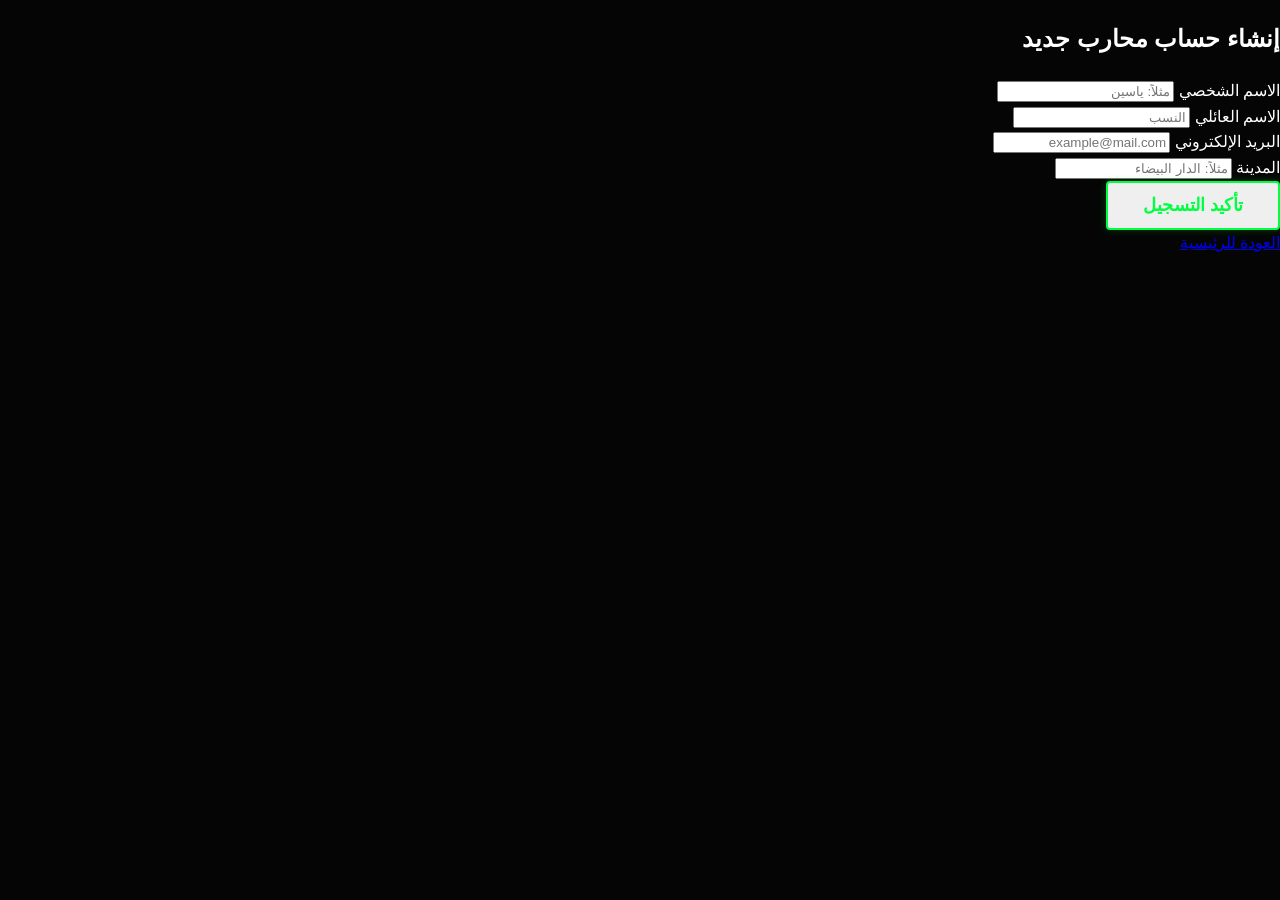
==== signup.html @ 0657441c "Create signup.html" ====
<!DOCTYPE html>
<html lang="ar" dir="rtl">
<head>
    <meta charset="UTF-8">
    <meta name="viewport" content="width=device-width, initial-scale=1.0">
    <title>إنشاء حساب جديد | Code Maroc</title>
    <link rel="stylesheet" href="style.css">
</head>
<body class="signup-page">
    <div class="form-container">
        <h2 class="neon-text">إنشاء حساب محارب جديد</h2>
        <form id="registrationForm">
            <div class="input-group">
                <label>الاسم الشخصي</label>
                <input type="text" id="fname" placeholder="مثلاً: ياسين" required>
            </div>
            <div class="input-group">
                <label>الاسم العائلي</label>
                <input type="text" id="lname" placeholder="النسب" required>
            </div>
            <div class="input-group">
                <label>البريد الإلكتروني</label>
                <input type="email" id="email" placeholder="example@mail.com" required>
            </div>
            <div class="input-group">
                <label>المدينة</label>
                <input type="text" id="city" placeholder="مثلاً: الدار البيضاء" required>
            </div>
            <button type="submit" class="btn btn-neon">تأكيد التسجيل</button>
        </form>
        <a href="index.html" class="back-link">العودة للرئيسية</a>
    </div>
</body>
</html>
---- style.css ----
/* إعدادات عامة */
:root {
    --bg-black: #050505;
    --neon-green: #00ff41;
    --dark-green: #003b11;
    --text-white: #ffffff;
}

body {
    background-color: var(--bg-black);
    color: var(--text-white);
    font-family: 'Segoe UI', Tahoma, Geneva, Verdana, sans-serif;
    margin: 0;
    padding: 0;
    line-height: 1.6;
}

/* تنسيق شريط التنقل */
.navbar {
    display: flex;
    justify-content: space-between;
    align-items: center;
    padding: 15px 5%;
    background-color: rgba(0, 0, 0, 0.9);
    border-bottom: 1px solid var(--dark-green);
    position: sticky;
    top: 0;
    z-index: 1000;
}

.nav-links a {
    color: var(--text-white);
    text-decoration: none;
    margin-left: 20px;
    font-size: 0.9rem;
    transition: 0.3s;
}

.nav-links a:hover {
    color: var(--neon-green);
}

.nav-logo {
    width: 50px;
    height: auto;
    filter: drop-shadow(0 0 5px var(--neon-green));
}

/* تنسيق القسم الرئيسي */
.hero {
    height: 80vh;
    display: flex;
    justify-content: center;
    align-items: center;
    text-align: center;
    background: radial-gradient(circle at center, #001a05 0%, #050505 70%);
}

.console-text {
    color: var(--neon-green);
    font-family: 'Courier New', Courier, monospace;
    font-size: 1.1rem;
    margin-bottom: 15px;
}

.main-title {
    font-size: 3.5rem;
    margin: 0 0 20px 0;
    text-shadow: 0 0 15px var(--neon-green);
}

.description {
    max-width: 700px;
    margin: 0 auto 40px auto;
    color: #cccccc;
    font-size: 1.2rem;
}

/* تنسيق الأزرار الموحد */
.action-buttons {
    display: flex;
    justify-content: center;
    gap: 25px;
}

.btn {
    padding: 12px 35px;
    text-decoration: none;
    font-weight: bold;
    font-size: 1.1rem;
    border-radius: 4px;
    transition: 0.4s all ease;
    min-width: 160px;
    display: inline-block;
}

/* زر النيون الأخضر */
.btn-neon {
    border: 2px solid var(--neon-green);
    color: var(--neon-green);
    box-shadow: 0 0 10px rgba(0, 255, 65, 0.2);
}

.btn-neon:hover {
    background-color: var(--neon-green);
    color: #000;
    box-shadow: 0 0 30px var(--neon-green);
}

/* زر الانضمام المتناسق والواضح */
.btn-outline {
    border: 2px solid var(--text-white);
    color: var(--text-white);
}

.btn-outline:hover {
    border-color: var(--neon-green);
    color: var(--neon-green);
    box-shadow: 0 0 20px var(--neon-green);
}

/* تحسينات للهواتف */
@media (max-width: 768px) {
    .main-title { font-size: 2.2rem; }
    .action-buttons { flex-direction: column; align-items: center; }
}
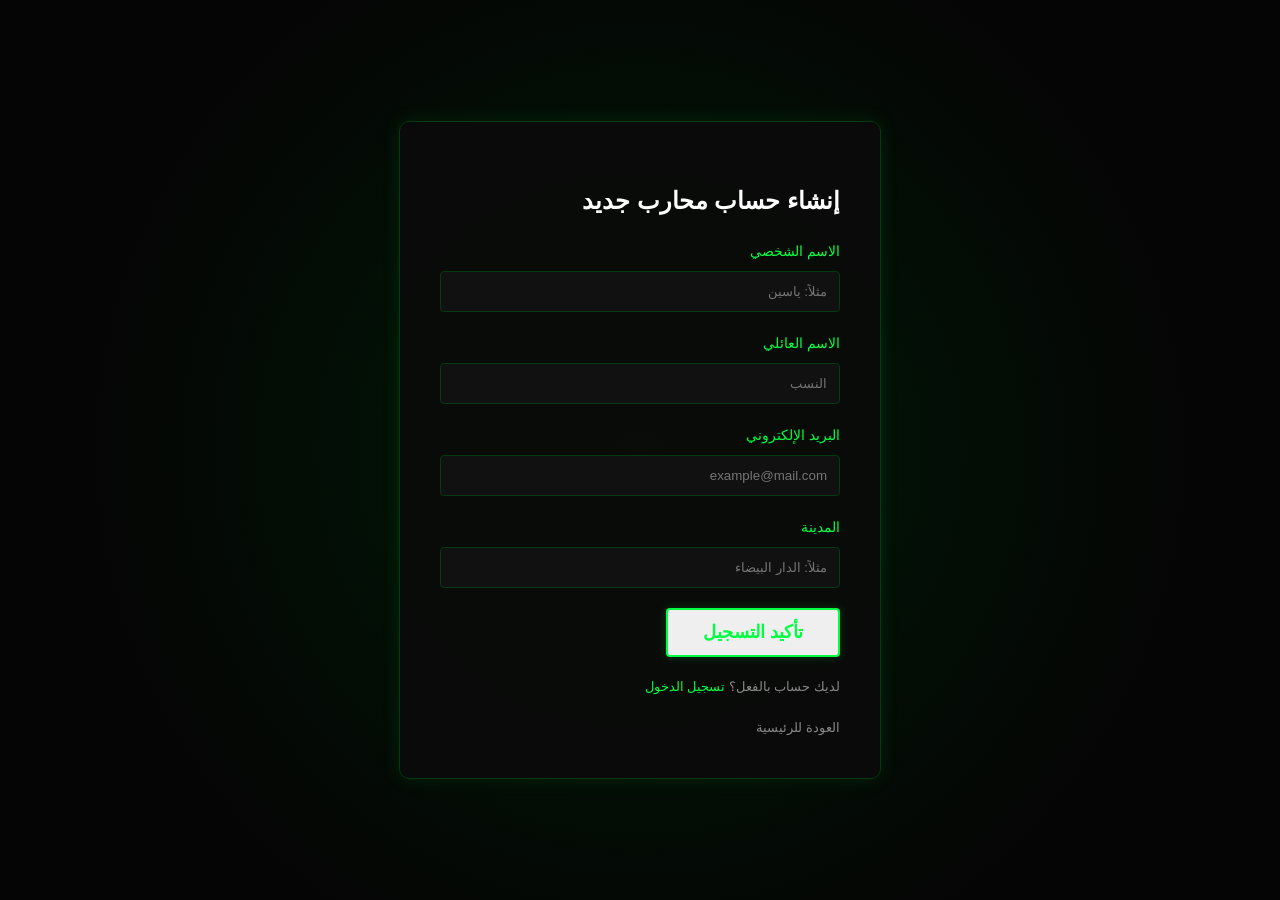
==== commit cf8b9161: "Update signup.html" ====
--- a/signup.html
+++ b/signup.html
@@ -27,6 +27,7 @@
                 <input type="text" id="city" placeholder="مثلاً: الدار البيضاء" required>
             </div>
             <button type="submit" class="btn btn-neon">تأكيد التسجيل</button>
+            <p style="margin-top: 20px; font-size: 0.8rem; color: #888;">لديك حساب بالفعل؟ <a href="login.html" style="color: #00ff41; text-decoration: none;">تسجيل الدخول</a></p>
         </form>
         <a href="index.html" class="back-link">العودة للرئيسية</a>
     </div>
--- a/style.css
+++ b/style.css
@@ -123,4 +123,59 @@
 @media (max-width: 768px) {
     .main-title { font-size: 2.2rem; }
     .action-buttons { flex-direction: column; align-items: center; }
-}+
+}
+/* تنسيق صفحة التسجيل */
+.signup-page {
+    display: flex;
+    justify-content: center;
+    align-items: center;
+    min-height: 100vh;
+    background: radial-gradient(circle at center, #001a05 0%, #050505 70%);
+}
+
+.form-container {
+    background: rgba(10, 10, 10, 0.9);
+    padding: 40px;
+    border: 1px solid var(--dark-green);
+    border-radius: 10px;
+    width: 90%;
+    max-width: 400px;
+    box-shadow: 0 0 20px rgba(0, 255, 65, 0.1);
+}
+
+.input-group {
+    text-align: right;
+    margin-bottom: 20px;
+}
+
+.input-group label {
+    display: block;
+    margin-bottom: 8px;
+    color: #00ff41;
+    font-size: 0.9rem;
+}
+
+.input-group input {
+    width: 100%;
+    padding: 12px;
+    background: #111;
+    border: 1px solid var(--dark-green);
+    color: white;
+    border-radius: 4px;
+    box-sizing: border-box;
+}
+
+.input-group input:focus {
+    outline: none;
+    border-color: var(--neon-green);
+    box-shadow: 0 0 10px var(--neon-green);
+}
+
+.back-link {
+    display: block;
+    margin-top: 20px;
+    color: #888;
+    text-decoration: none;
+    font-size: 0.8rem;
+}
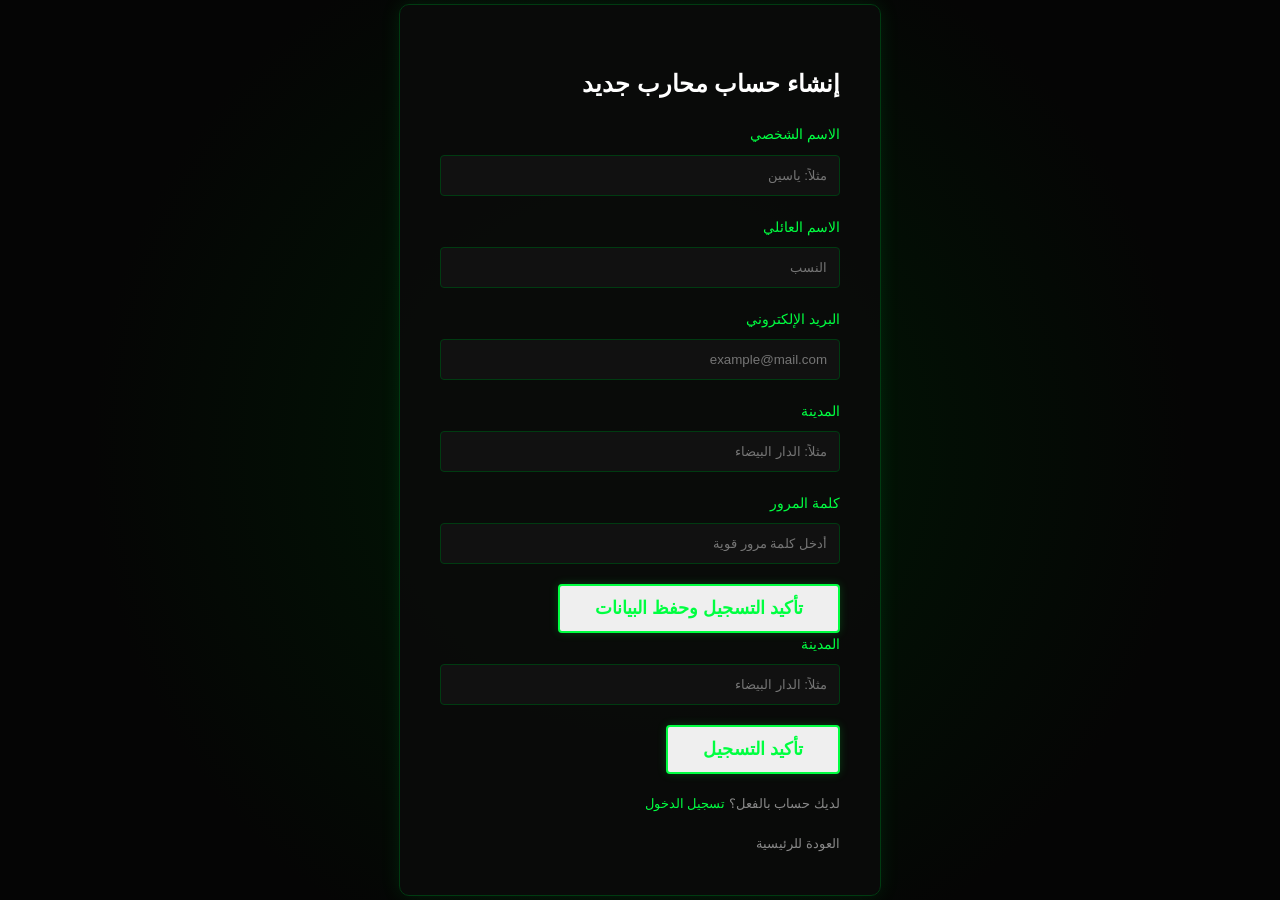
==== commit afac6633: "Update signup.html" ====
--- a/signup.html
+++ b/signup.html
@@ -26,6 +26,16 @@
                 <label>المدينة</label>
                 <input type="text" id="city" placeholder="مثلاً: الدار البيضاء" required>
             </div>
+
+            <div class="input-group">
+                <label>كلمة المرور</label>
+                <input type="password" id="password" placeholder="أدخل كلمة مرور قوية" required>
+            </div>
+<button type="submit" class="btn btn-neon">تأكيد التسجيل وحفظ البيانات</button>
+            <div class="input-group">
+                <label>المدينة</label>
+                <input type="text" id="city" placeholder="مثلاً: الدار البيضاء" required>
+            </div>
             <button type="submit" class="btn btn-neon">تأكيد التسجيل</button>
             <p style="margin-top: 20px; font-size: 0.8rem; color: #888;">لديك حساب بالفعل؟ <a href="login.html" style="color: #00ff41; text-decoration: none;">تسجيل الدخول</a></p>
         </form>
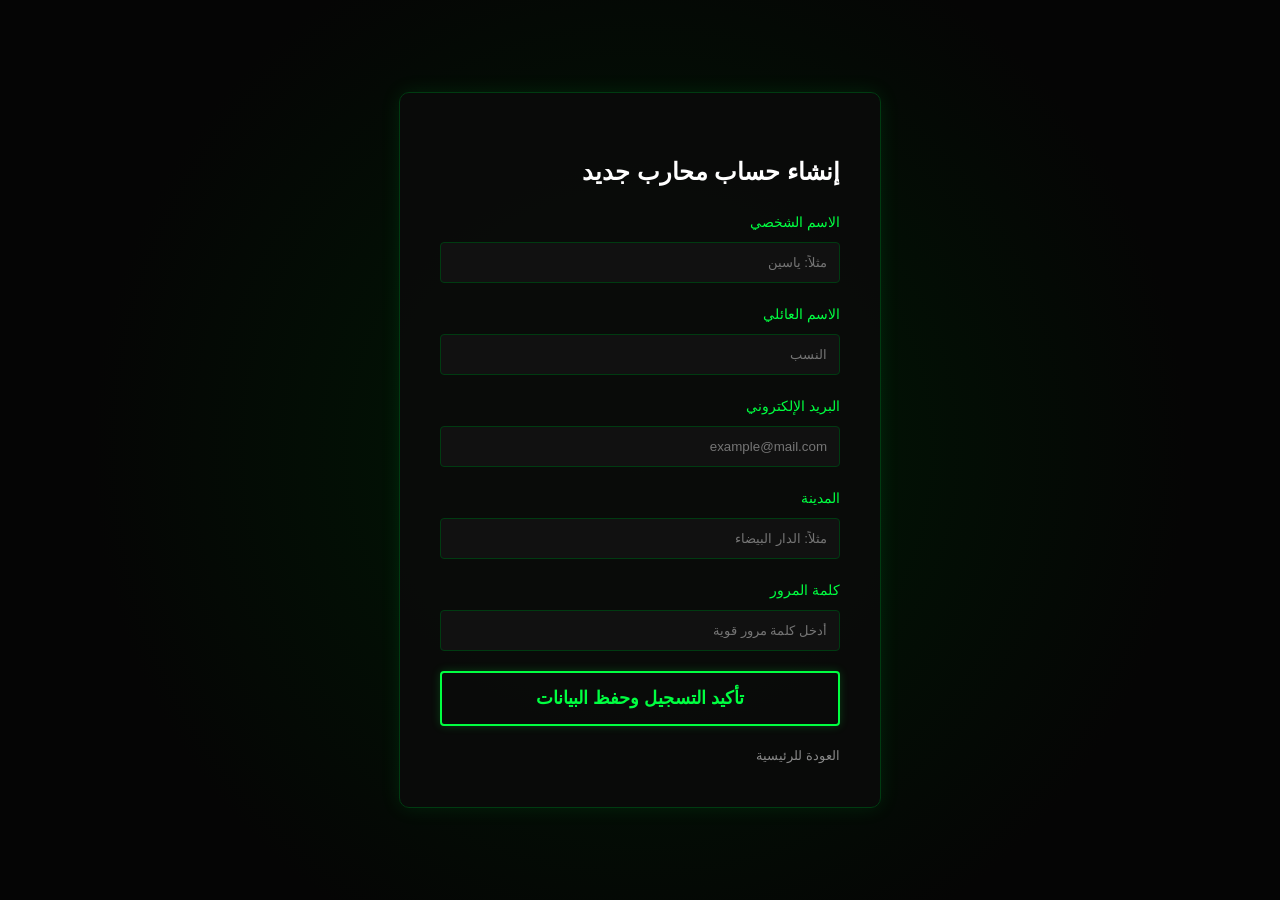
==== commit 1c22be3f: "Update signup.html" ====
--- a/signup.html
+++ b/signup.html
@@ -32,12 +32,6 @@
                 <input type="password" id="password" placeholder="أدخل كلمة مرور قوية" required>
             </div>
 <button type="submit" class="btn btn-neon">تأكيد التسجيل وحفظ البيانات</button>
-            <div class="input-group">
-                <label>المدينة</label>
-                <input type="text" id="city" placeholder="مثلاً: الدار البيضاء" required>
-            </div>
-            <button type="submit" class="btn btn-neon">تأكيد التسجيل</button>
-            <p style="margin-top: 20px; font-size: 0.8rem; color: #888;">لديك حساب بالفعل؟ <a href="login.html" style="color: #00ff41; text-decoration: none;">تسجيل الدخول</a></p>
         </form>
         <a href="index.html" class="back-link">العودة للرئيسية</a>
     </div>
--- a/style.css
+++ b/style.css
@@ -179,3 +179,23 @@
     text-decoration: none;
     font-size: 0.8rem;
 }
+/* تنسيق زر التأكيد المضيء */
+.btn-neon {
+    width: 100%;
+    padding: 15px;
+    background: transparent;
+    border: 2px solid #00ff41;
+    color: #00ff41;
+    font-size: 1.1rem;
+    font-weight: bold;
+    cursor: pointer;
+    box-shadow: 0 0 10px rgba(0, 255, 65, 0.2);
+    transition: 0.3s all ease-in-out;
+}
+
+.btn-neon:hover {
+    background: #00ff41;
+    color: #000;
+    box-shadow: 0 0 25px #00ff41;
+    transform: translateY(-2px); /* حركة خفيفة للأعلى عند المرور بالفأرة */
+}
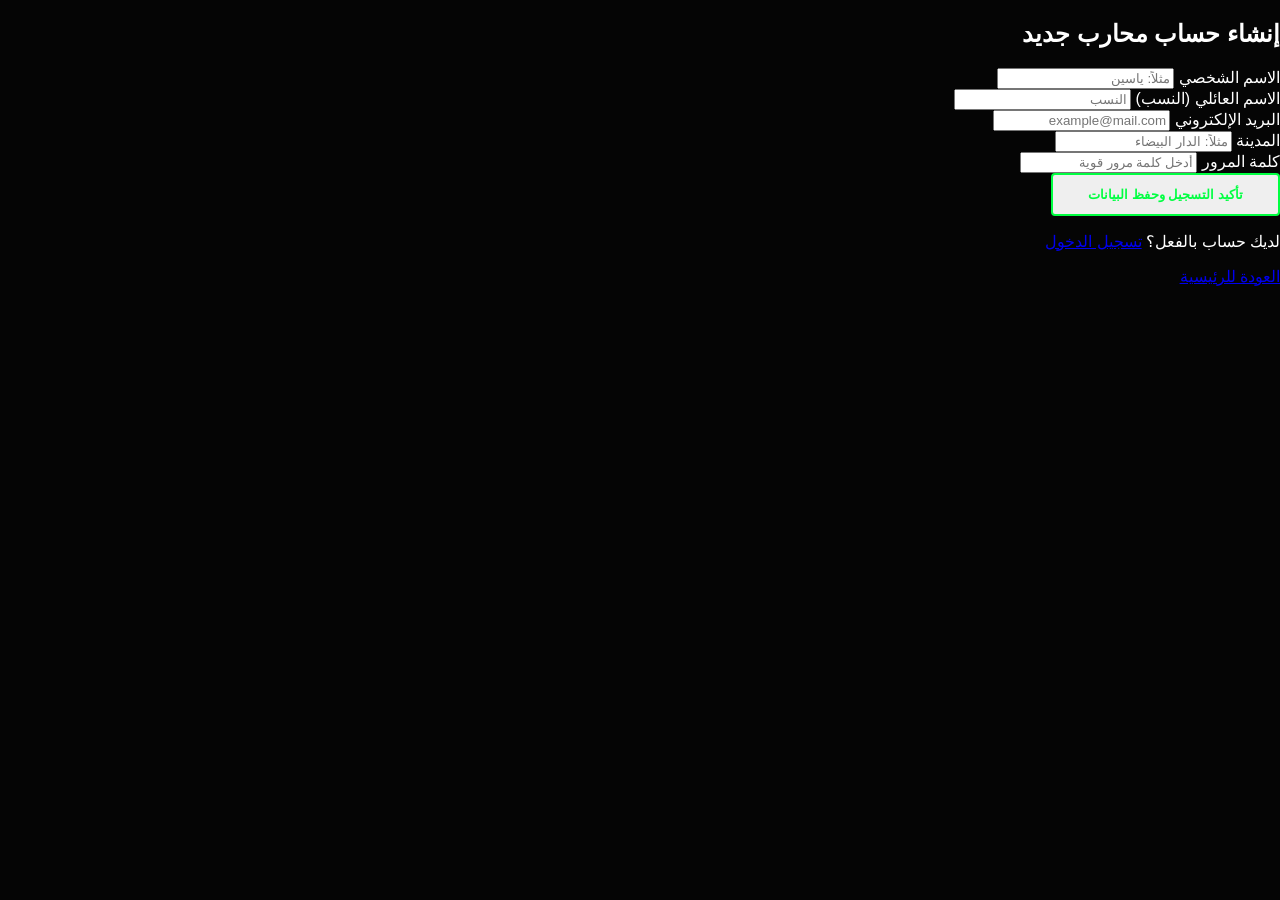
==== commit 05db23df: "Update signup.html" ====
--- a/signup.html
+++ b/signup.html
@@ -3,7 +3,7 @@
 <head>
     <meta charset="UTF-8">
     <meta name="viewport" content="width=device-width, initial-scale=1.0">
-    <title>إنشاء حساب جديد | Code Maroc</title>
+    <title>إنشاء حساب محارب جديد | Code Maroc</title>
     <link rel="stylesheet" href="style.css">
 </head>
 <body class="signup-page">
@@ -15,7 +15,7 @@
                 <input type="text" id="fname" placeholder="مثلاً: ياسين" required>
             </div>
             <div class="input-group">
-                <label>الاسم العائلي</label>
+                <label>الاسم العائلي (النسب)</label>
                 <input type="text" id="lname" placeholder="النسب" required>
             </div>
             <div class="input-group">
@@ -26,14 +26,16 @@
                 <label>المدينة</label>
                 <input type="text" id="city" placeholder="مثلاً: الدار البيضاء" required>
             </div>
-
             <div class="input-group">
                 <label>كلمة المرور</label>
                 <input type="password" id="password" placeholder="أدخل كلمة مرور قوية" required>
             </div>
-<button type="submit" class="btn btn-neon">تأكيد التسجيل وحفظ البيانات</button>
+            <button type="submit" class="btn btn-neon">تأكيد التسجيل وحفظ البيانات</button>
         </form>
+        
+        <p class="login-redirect">لديك حساب بالفعل؟ <a href="login.html">تسجيل الدخول</a></p>
         <a href="index.html" class="back-link">العودة للرئيسية</a>
     </div>
+    <script src="script.js"></script>
 </body>
 </html>
--- a/style.css
+++ b/style.css
@@ -1,201 +1,110 @@
-/* إعدادات عامة */
+/* الألوان والخطوط الأساسية */
 :root {
     --bg-black: #050505;
     --neon-green: #00ff41;
     --dark-green: #003b11;
-    --text-white: #ffffff;
 }
 
 body {
     background-color: var(--bg-black);
-    color: var(--text-white);
+    color: white;
     font-family: 'Segoe UI', Tahoma, Geneva, Verdana, sans-serif;
     margin: 0;
     padding: 0;
-    line-height: 1.6;
 }
 
-/* تنسيق شريط التنقل */
+/* شريط التنقل */
 .navbar {
     display: flex;
     justify-content: space-between;
     align-items: center;
     padding: 15px 5%;
+    border-bottom: 1px solid var(--dark-green);
     background-color: rgba(0, 0, 0, 0.9);
-    border-bottom: 1px solid var(--dark-green);
-    position: sticky;
-    top: 0;
-    z-index: 1000;
 }
 
+.nav-logo { width: 50px; filter: drop-shadow(0 0 5px var(--neon-green)); }
+
 .nav-links a {
-    color: var(--text-white);
+    color: white;
     text-decoration: none;
     margin-left: 20px;
     font-size: 0.9rem;
-    transition: 0.3s;
 }
 
-.nav-links a:hover {
-    color: var(--neon-green);
-}
-
-.nav-logo {
-    width: 50px;
-    height: auto;
-    filter: drop-shadow(0 0 5px var(--neon-green));
-}
-
-/* تنسيق القسم الرئيسي */
+/* القسم الرئيسي */
 .hero {
-    height: 80vh;
-    display: flex;
-    justify-content: center;
-    align-items: center;
+    padding: 100px 20px;
     text-align: center;
     background: radial-gradient(circle at center, #001a05 0%, #050505 70%);
 }
 
-.console-text {
-    color: var(--neon-green);
-    font-family: 'Courier New', Courier, monospace;
-    font-size: 1.1rem;
-    margin-bottom: 15px;
+.main-title {
+    font-size: 3rem;
+    text-shadow: 0 0 15px var(--neon-green);
+    margin: 10px 0;
 }
 
-.main-title {
-    font-size: 3.5rem;
-    margin: 0 0 20px 0;
-    text-shadow: 0 0 15px var(--neon-green);
-}
+.console-text { color: var(--neon-green); font-family: monospace; font-size: 1.2rem; }
 
-.description {
-    max-width: 700px;
-    margin: 0 auto 40px auto;
-    color: #cccccc;
-    font-size: 1.2rem;
-}
-
-/* تنسيق الأزرار الموحد */
+/* تنسيق الأزرار الاحترافي */
 .action-buttons {
     display: flex;
     justify-content: center;
-    gap: 25px;
+    gap: 20px;
+    margin-top: 30px;
 }
 
 .btn {
     padding: 12px 35px;
     text-decoration: none;
     font-weight: bold;
-    font-size: 1.1rem;
     border-radius: 4px;
-    transition: 0.4s all ease;
+    transition: 0.4s;
     min-width: 160px;
-    display: inline-block;
 }
 
-/* زر النيون الأخضر */
 .btn-neon {
     border: 2px solid var(--neon-green);
     color: var(--neon-green);
-    box-shadow: 0 0 10px rgba(0, 255, 65, 0.2);
 }
 
 .btn-neon:hover {
-    background-color: var(--neon-green);
-    color: #000;
-    box-shadow: 0 0 30px var(--neon-green);
+    background: var(--neon-green);
+    color: black;
+    box-shadow: 0 0 25px var(--neon-green);
 }
 
-/* زر الانضمام المتناسق والواضح */
 .btn-outline {
-    border: 2px solid var(--text-white);
-    color: var(--text-white);
+    border: 2px solid white;
+    color: white;
 }
 
 .btn-outline:hover {
     border-color: var(--neon-green);
     color: var(--neon-green);
-    box-shadow: 0 0 20px var(--neon-green);
+    box-shadow: 0 0 15px var(--neon-green);
 }
 
-/* تحسينات للهواتف */
-@media (max-width: 768px) {
-    .main-title { font-size: 2.2rem; }
-    .action-buttons { flex-direction: column; align-items: center; }
-
+/* ستايل خريطة الطريق (Roadmap) */
+.roadmap-container { padding: 50px 10%; }
+.step {
+    display: flex;
+    align-items: center;
+    margin-bottom: 30px;
+    border: 1px solid var(--dark-green);
+    padding: 20px;
+    border-radius: 8px;
 }
-/* تنسيق صفحة التسجيل */
-.signup-page {
+.step.active { border-color: var(--neon-green); box-shadow: 0 0 10px var(--dark-green); }
+.circle {
+    width: 40px; height: 40px;
+    background: var(--neon-green);
+    color: black;
+    border-radius: 50%;
     display: flex;
     justify-content: center;
     align-items: center;
-    min-height: 100vh;
-    background: radial-gradient(circle at center, #001a05 0%, #050505 70%);
+    font-weight: bold;
+    margin-left: 20px;
 }
-
-.form-container {
-    background: rgba(10, 10, 10, 0.9);
-    padding: 40px;
-    border: 1px solid var(--dark-green);
-    border-radius: 10px;
-    width: 90%;
-    max-width: 400px;
-    box-shadow: 0 0 20px rgba(0, 255, 65, 0.1);
-}
-
-.input-group {
-    text-align: right;
-    margin-bottom: 20px;
-}
-
-.input-group label {
-    display: block;
-    margin-bottom: 8px;
-    color: #00ff41;
-    font-size: 0.9rem;
-}
-
-.input-group input {
-    width: 100%;
-    padding: 12px;
-    background: #111;
-    border: 1px solid var(--dark-green);
-    color: white;
-    border-radius: 4px;
-    box-sizing: border-box;
-}
-
-.input-group input:focus {
-    outline: none;
-    border-color: var(--neon-green);
-    box-shadow: 0 0 10px var(--neon-green);
-}
-
-.back-link {
-    display: block;
-    margin-top: 20px;
-    color: #888;
-    text-decoration: none;
-    font-size: 0.8rem;
-}
-/* تنسيق زر التأكيد المضيء */
-.btn-neon {
-    width: 100%;
-    padding: 15px;
-    background: transparent;
-    border: 2px solid #00ff41;
-    color: #00ff41;
-    font-size: 1.1rem;
-    font-weight: bold;
-    cursor: pointer;
-    box-shadow: 0 0 10px rgba(0, 255, 65, 0.2);
-    transition: 0.3s all ease-in-out;
-}
-
-.btn-neon:hover {
-    background: #00ff41;
-    color: #000;
-    box-shadow: 0 0 25px #00ff41;
-    transform: translateY(-2px); /* حركة خفيفة للأعلى عند المرور بالفأرة */
-}
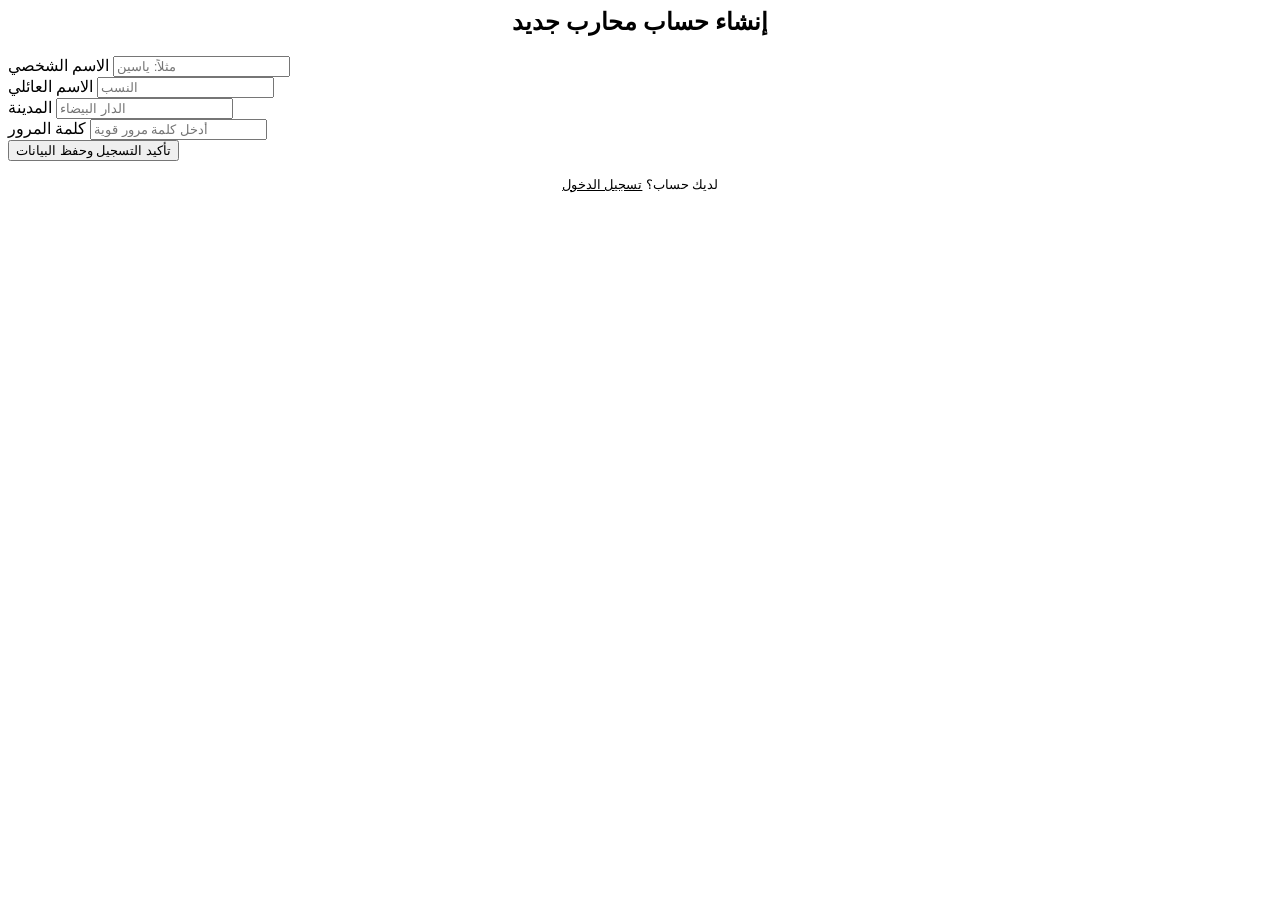
==== commit de33cba0: "Update signup.html" ====
--- a/signup.html
+++ b/signup.html
@@ -1,41 +1,28 @@
-<!DOCTYPE html>
-<html lang="ar" dir="rtl">
-<head>
-    <meta charset="UTF-8">
-    <meta name="viewport" content="width=device-width, initial-scale=1.0">
-    <title>إنشاء حساب محارب جديد | Code Maroc</title>
-    <link rel="stylesheet" href="style.css">
-</head>
 <body class="signup-page">
     <div class="form-container">
-        <h2 class="neon-text">إنشاء حساب محارب جديد</h2>
+        <h2 style="color: var(--neon-green); text-align: center;">إنشاء حساب محارب جديد</h2>
         <form id="registrationForm">
             <div class="input-group">
                 <label>الاسم الشخصي</label>
                 <input type="text" id="fname" placeholder="مثلاً: ياسين" required>
             </div>
             <div class="input-group">
-                <label>الاسم العائلي (النسب)</label>
+                <label>الاسم العائلي</label>
                 <input type="text" id="lname" placeholder="النسب" required>
             </div>
             <div class="input-group">
-                <label>البريد الإلكتروني</label>
-                <input type="email" id="email" placeholder="example@mail.com" required>
-            </div>
-            <div class="input-group">
                 <label>المدينة</label>
-                <input type="text" id="city" placeholder="مثلاً: الدار البيضاء" required>
+                <input type="text" id="city" placeholder="الدار البيضاء" required>
             </div>
             <div class="input-group">
                 <label>كلمة المرور</label>
                 <input type="password" id="password" placeholder="أدخل كلمة مرور قوية" required>
             </div>
-            <button type="submit" class="btn btn-neon">تأكيد التسجيل وحفظ البيانات</button>
+            <button type="submit" class="btn">تأكيد التسجيل وحفظ البيانات</button>
         </form>
-        
-        <p class="login-redirect">لديك حساب بالفعل؟ <a href="login.html">تسجيل الدخول</a></p>
-        <a href="index.html" class="back-link">العودة للرئيسية</a>
+        <p style="text-align: center; margin-top: 15px; font-size: 0.8rem;">
+            لديك حساب؟ <a href="login.html" style="color: var(--neon-green);">تسجيل الدخول</a>
+        </p>
     </div>
     <script src="script.js"></script>
 </body>
-</html>
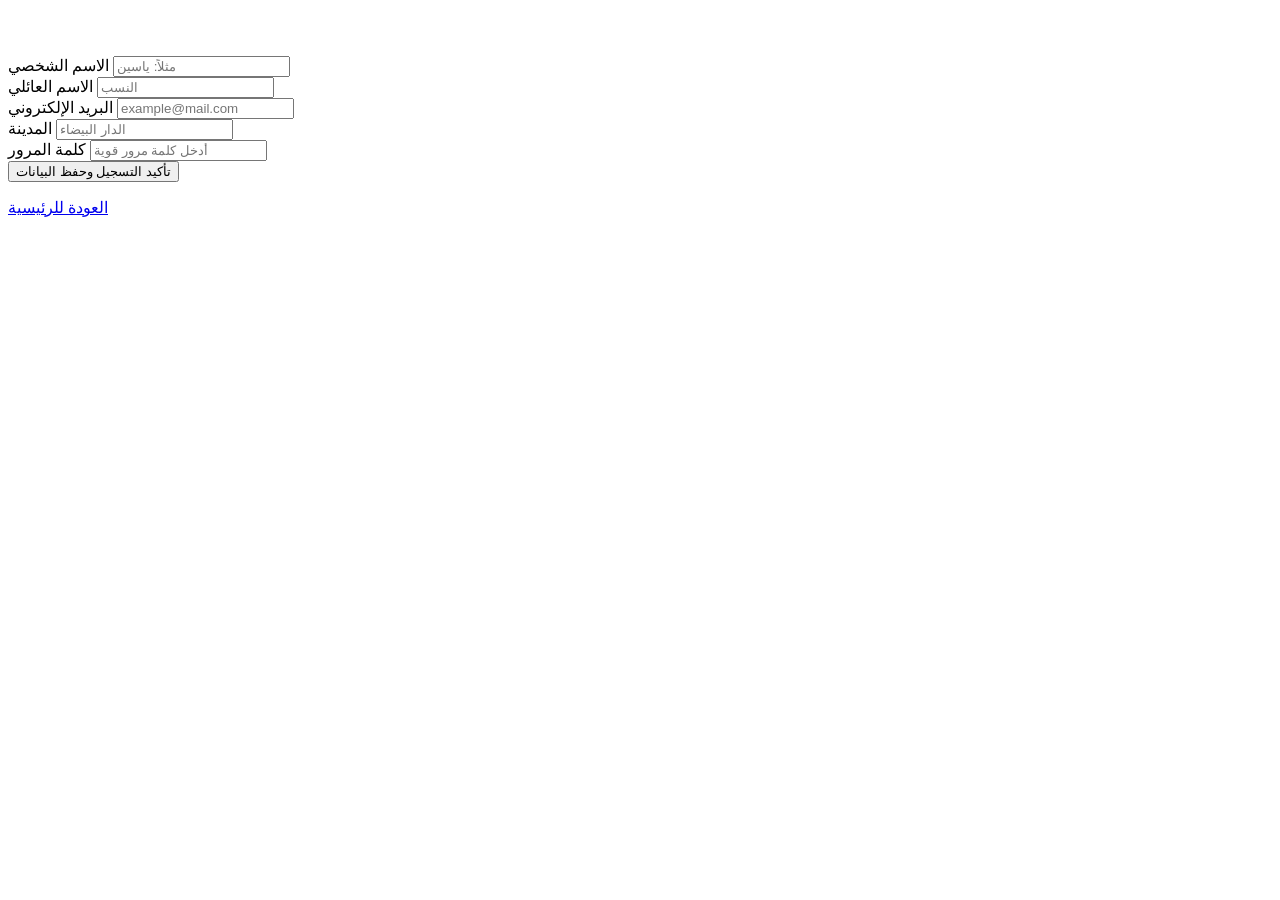
==== commit 0b3f41d2: "Update signup.html" ====
--- a/signup.html
+++ b/signup.html
@@ -1,6 +1,6 @@
 <body class="signup-page">
     <div class="form-container">
-        <h2 style="color: var(--neon-green); text-align: center;">إنشاء حساب محارب جديد</h2>
+        <h2 style="text-align: center; color: white;">إنشاء حساب محارب جديد</h2>
         <form id="registrationForm">
             <div class="input-group">
                 <label>الاسم الشخصي</label>
@@ -9,6 +9,10 @@
             <div class="input-group">
                 <label>الاسم العائلي</label>
                 <input type="text" id="lname" placeholder="النسب" required>
+            </div>
+            <div class="input-group">
+                <label>البريد الإلكتروني</label>
+                <input type="email" id="email" placeholder="example@mail.com" required>
             </div>
             <div class="input-group">
                 <label>المدينة</label>
@@ -20,9 +24,7 @@
             </div>
             <button type="submit" class="btn">تأكيد التسجيل وحفظ البيانات</button>
         </form>
-        <p style="text-align: center; margin-top: 15px; font-size: 0.8rem;">
-            لديك حساب؟ <a href="login.html" style="color: var(--neon-green);">تسجيل الدخول</a>
-        </p>
+        <a href="index.html" class="back-link">العودة للرئيسية</a>
     </div>
     <script src="script.js"></script>
 </body>
